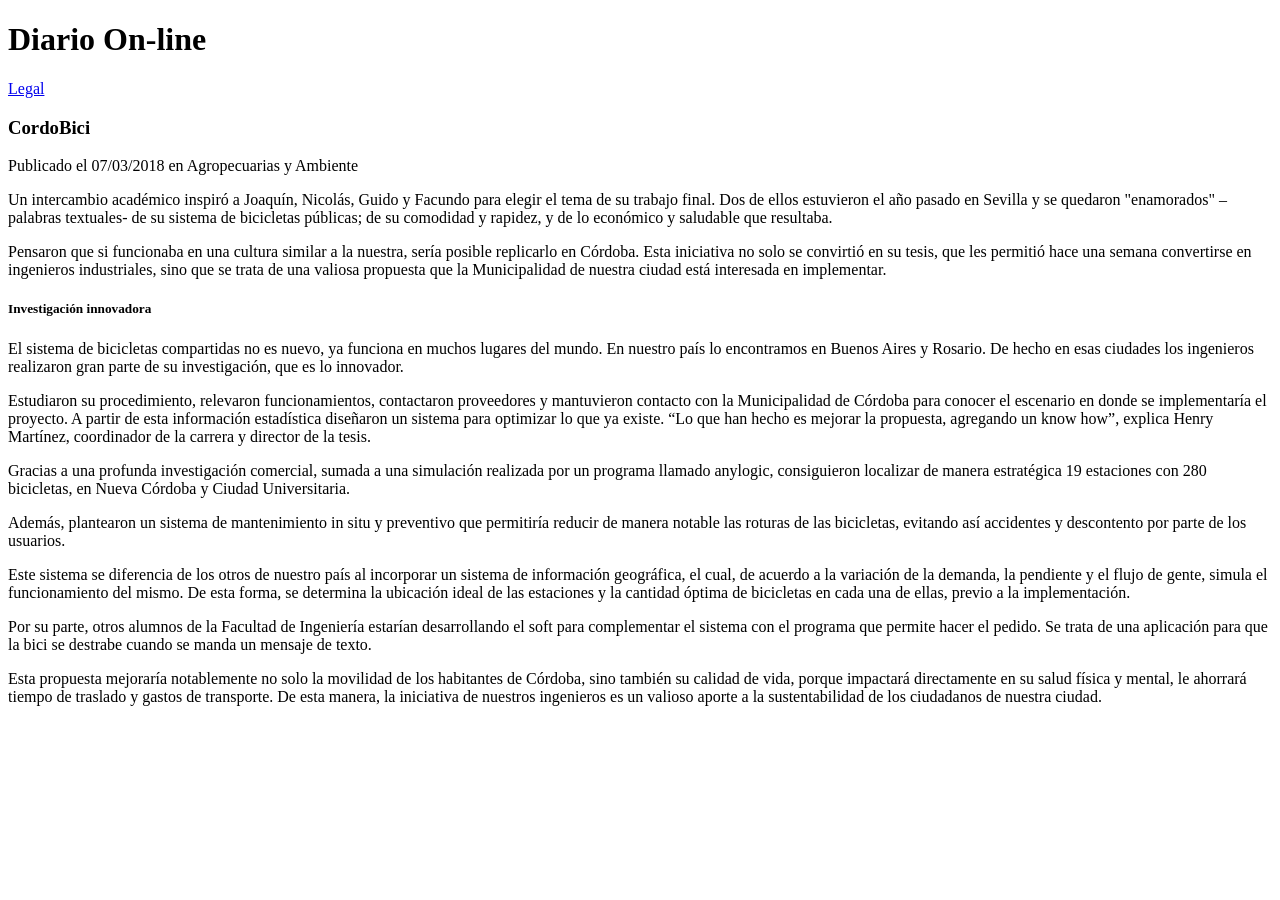
==== Ejercicios-CSS/ej_columnas.html @ 1f0b1eb5 "Initial commit" ====
<!DOCTYPE html>
<html lang="es">
<head>
    <meta charset="UTF-8">
    <title>Ejercicio Columnas</title>
</head>
<body>
<!--Cree los estilos CSS necesarios para que el texto se visualice en 2 columnas-->
<header>
    <h1 id="tituloPrincipal">Diario On-line</h1>
</header>
<a href="ej_leyes.html" target="_blank">Legal</a>
<section>
    <h3 class="tituloNoticia">CordoBici</h3>
    Publicado el 07/03/2018 en Agropecuarias y Ambiente
    <article>
        <div>
            <p>
                Un intercambio académico inspiró a Joaquín, Nicolás, Guido y Facundo para elegir el tema de su trabajo final.
                Dos de ellos estuvieron el año pasado en Sevilla y se quedaron "enamorados" –palabras textuales- de su
                sistema de bicicletas públicas; de su comodidad y rapidez, y de lo económico y saludable que resultaba.
            </p>

            <p>
                Pensaron que si funcionaba en una cultura similar a la nuestra, sería posible replicarlo en Córdoba.
                Esta iniciativa no solo se convirtió en su tesis, que les permitió hace una semana convertirse en ingenieros
                industriales, sino que se trata de una valiosa propuesta que la Municipalidad de nuestra ciudad está
                interesada en implementar.
            </p>

            <h5 class="tituloNoticia">Investigación innovadora</h5>

            <p>
                El sistema de bicicletas compartidas no es nuevo, ya funciona en muchos lugares del mundo. En nuestro país
                lo encontramos en Buenos Aires y Rosario. De hecho en esas ciudades los ingenieros realizaron gran parte de
                su investigación, que es lo innovador.
            </p>

            <p>
                Estudiaron su procedimiento, relevaron funcionamientos, contactaron proveedores y mantuvieron contacto con
                la Municipalidad de Córdoba para conocer el escenario en donde se implementaría el proyecto.  A partir de
                esta información estadística diseñaron un sistema para optimizar lo que ya existe. “Lo que han hecho es
                mejorar la propuesta, agregando un know how”, explica Henry Martínez, coordinador de la carrera y director
                de la tesis.
            </p>
        </div>
        <div class="grid-item">
            <p>
                Gracias a una profunda investigación comercial, sumada a una simulación realizada por un programa llamado
                anylogic, consiguieron localizar de manera estratégica 19 estaciones con 280 bicicletas, en Nueva Córdoba y
                Ciudad Universitaria.
            </p>

            <p>
                Además, plantearon un sistema de mantenimiento in situ y preventivo que permitiría reducir de manera notable
                las roturas de las bicicletas, evitando así accidentes y descontento por parte de los usuarios.
            </p>

            <p>
                Este sistema se diferencia de los otros de nuestro país al incorporar un sistema de información geográfica,
                el cual, de acuerdo a la variación de la demanda, la pendiente y el flujo de gente, simula el funcionamiento
                del mismo. De esta forma, se determina la ubicación ideal de las estaciones y la cantidad óptima de
                bicicletas en cada una de ellas, previo a la implementación.
            </p>

            <p>
                Por su parte, otros alumnos de la Facultad de Ingeniería estarían desarrollando el soft para complementar
                el sistema con el programa que permite hacer el pedido.  Se trata de una aplicación para que la bici se
                destrabe cuando se manda un mensaje de texto.
            </p>

            <p>
                Esta propuesta mejoraría notablemente no solo la movilidad de los habitantes de Córdoba, sino también su
                calidad de vida, porque impactará directamente en su salud física y mental, le ahorrará tiempo de traslado
                y gastos de transporte. De esta manera, la iniciativa de nuestros ingenieros es un valioso aporte a la
                sustentabilidad de los ciudadanos de nuestra ciudad.
            </p>
        </div>
    </article>
</section>

</body>
</html>
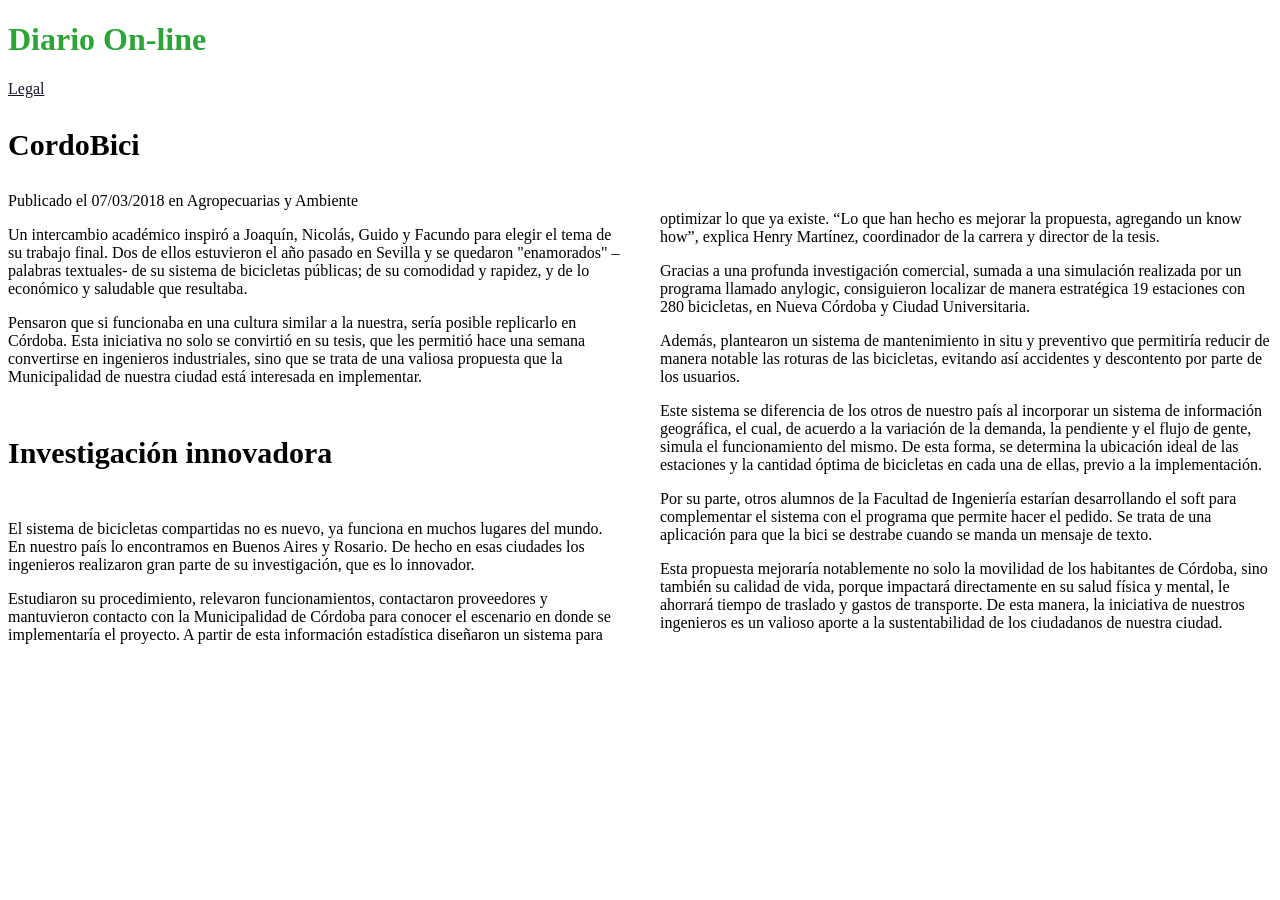
==== commit 404d66b0: "entrega trabajos aulicos" ====
--- a/Ejercicios-CSS/ej_columnas.html
+++ b/Ejercicios-CSS/ej_columnas.html
@@ -3,7 +3,36 @@
 <head>
     <meta charset="UTF-8">
     <title>Ejercicio Columnas</title>
+
+    <style>
+        #tituloPrincipal{
+            color: rgb(42, 165, 54);
+        }
+        .tituloNoticia{
+            font-size: 30px;
+        }
+        body{
+            font-family: tahoma;
+        }
+        a:link, a:visited{
+            color: rgb(19, 19, 43);
+        }
+        a:hover{
+            font-size: 1.4em;
+        }
+        a.active{
+            font-weight: bold;
+        }
+        a{
+            transition: color 1s linear 0.2s;
+        }
+        article{
+            column-count: 2;
+            column-gap: 40px;
+        }
+    </style>
 </head>
+
 <body>
 <!--Cree los estilos CSS necesarios para que el texto se visualice en 2 columnas-->
 <header>
